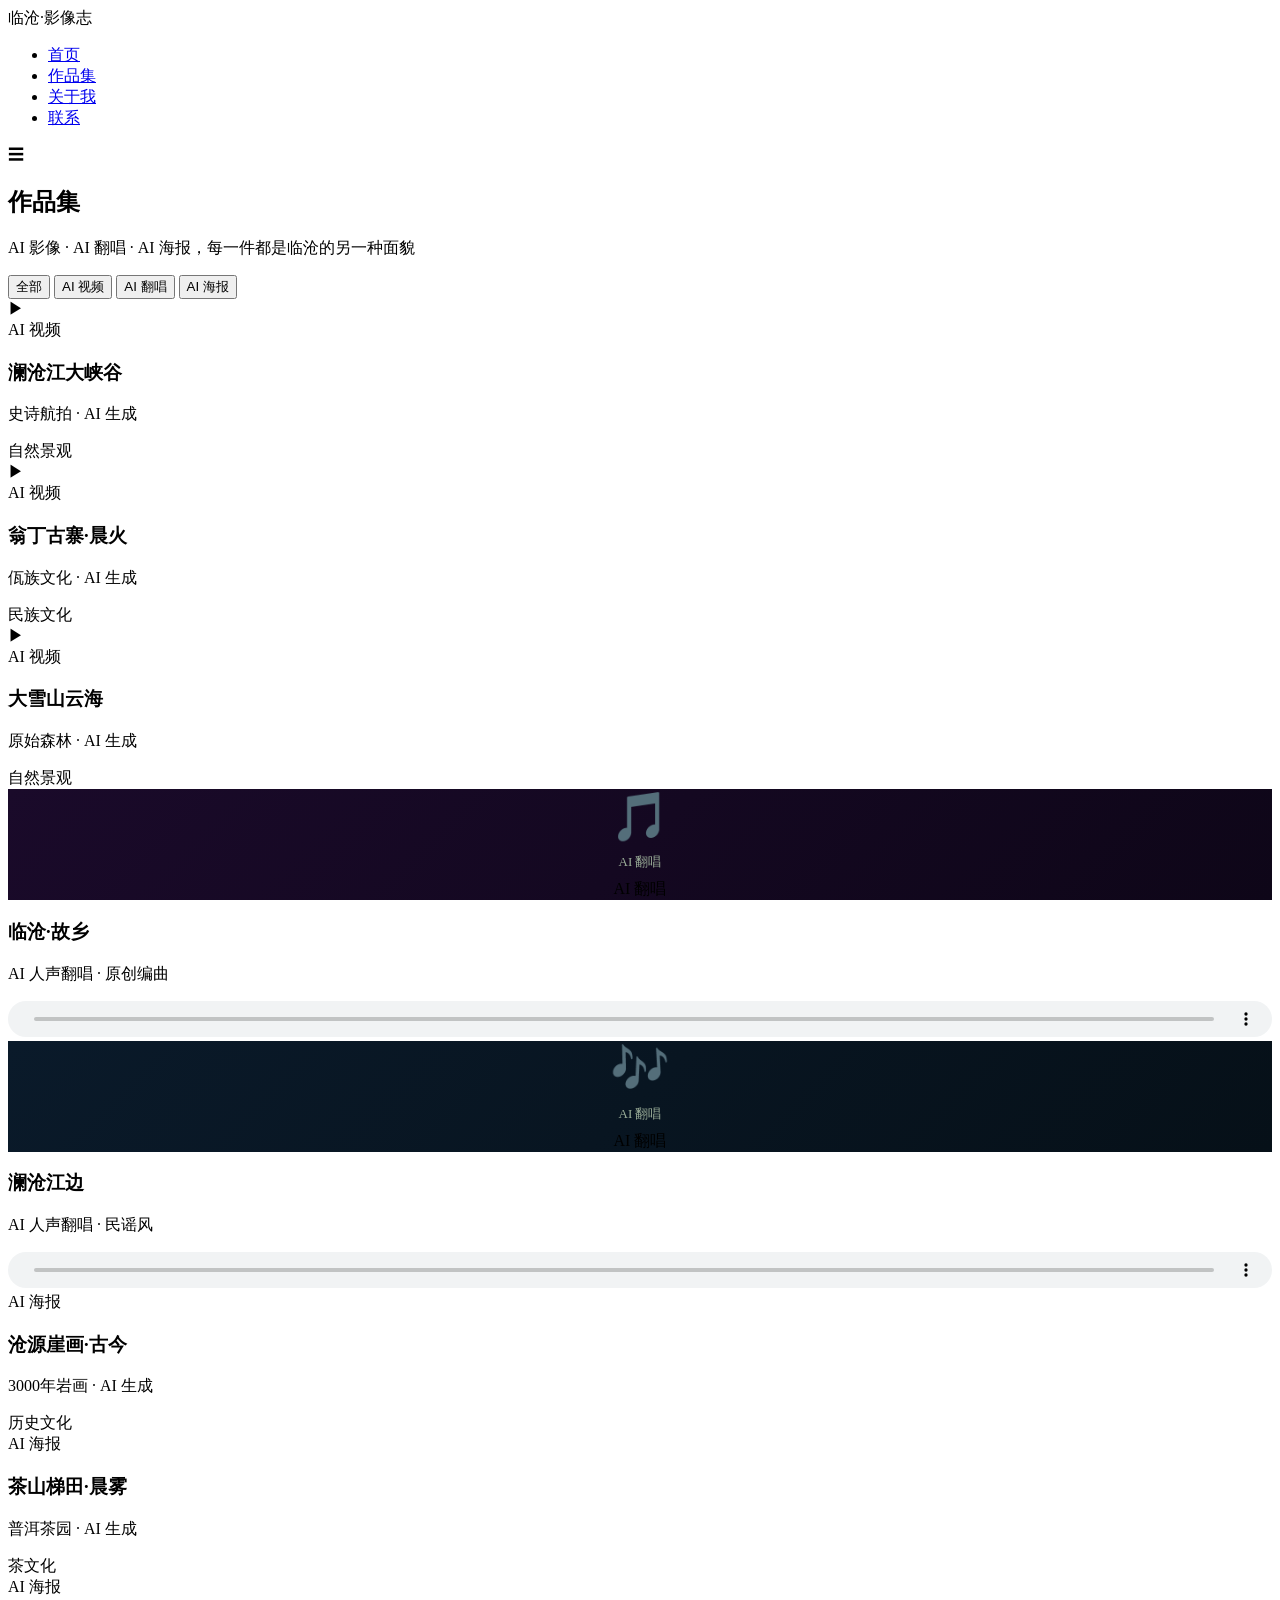
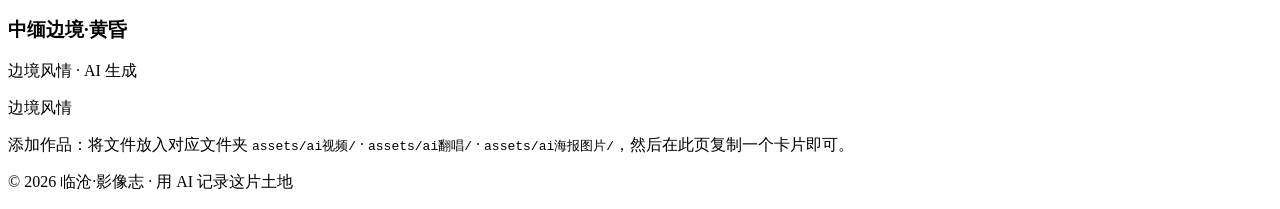
==== works.html @ 9c971013 "add works.html" ====
<!DOCTYPE html>
<html lang="zh-CN">
<head>
  <meta charset="UTF-8" />
  <meta name="viewport" content="width=device-width, initial-scale=1.0" />
  <title>作品集 · 临沧·影像志</title>
  <link rel="stylesheet" href="style.css" />
  <style>
    /* 模态框 */
    #mediaModal {
      display: none; position: fixed; inset: 0; z-index: 999;
      background: rgba(0,0,0,0.88); align-items: center; justify-content: center;
    }
    #modalContent { position: relative; }
    .modal-close {
      position: fixed; top: 20px; right: 28px; font-size: 32px; color: #fff;
      cursor: pointer; z-index: 1000; line-height: 1;
    }
    /* 翻唱音频卡片 */
    .work-audio-bar {
      width: 100%; margin-top: 8px;
    }
    .work-audio-bar audio { width: 100%; height: 36px; }
  </style>
</head>
<body>

  <nav class="navbar">
    <div class="nav-logo">临沧·影像志</div>
    <ul class="nav-links">
      <li><a href="index.html">首页</a></li>
      <li><a href="works.html" class="active">作品集</a></li>
      <li><a href="about.html">关于我</a></li>
      <li><a href="contact.html">联系</a></li>
    </ul>
    <div class="nav-toggle" onclick="toggleMenu()">&#9776;</div>
  </nav>

  <section class="page-hero">
    <h1>作品集</h1>
    <p>AI 影像 · AI 翻唱 · AI 海报，每一件都是临沧的另一种面貌</p>
  </section>

  <section class="works-section">
    <div class="filter-bar">
      <button class="filter-btn active" onclick="filterWorks('all', this)">全部</button>
      <button class="filter-btn" onclick="filterWorks('video', this)">AI 视频</button>
      <button class="filter-btn" onclick="filterWorks('audio', this)">AI 翻唱</button>
      <button class="filter-btn" onclick="filterWorks('image', this)">AI 海报</button>
    </div>

    <div class="works-grid" id="worksGrid">

      <!-- ===== AI 视频 ===== -->
      <div class="work-card" data-type="video" onclick="openMedia('assets/ai视频/澜沧江大峡谷.mp4','video')">
        <div class="work-media">
          <div class="work-thumb" style="background:linear-gradient(135deg,#1a3020,#0a1a10)"></div>
          <div class="work-play">▶</div>
          <span class="work-type-badge">AI 视频</span>
        </div>
        <div class="work-info">
          <h3>澜沧江大峡谷</h3>
          <p>史诗航拍 · AI 生成</p>
          <span class="work-tag">自然景观</span>
        </div>
      </div>

      <div class="work-card" data-type="video" onclick="openMedia('assets/ai视频/翁丁古寨.mp4','video')">
        <div class="work-media">
          <div class="work-thumb" style="background:linear-gradient(135deg,#2a1a0a,#1a0a00)"></div>
          <div class="work-play">▶</div>
          <span class="work-type-badge">AI 视频</span>
        </div>
        <div class="work-info">
          <h3>翁丁古寨·晨火</h3>
          <p>佤族文化 · AI 生成</p>
          <span class="work-tag">民族文化</span>
        </div>
      </div>

      <div class="work-card" data-type="video" onclick="openMedia('assets/ai视频/大雪山云海.mp4','video')">
        <div class="work-media">
          <div class="work-thumb" style="background:linear-gradient(135deg,#0a1a2a,#060e18)"></div>
          <div class="work-play">▶</div>
          <span class="work-type-badge">AI 视频</span>
        </div>
        <div class="work-info">
          <h3>大雪山云海</h3>
          <p>原始森林 · AI 生成</p>
          <span class="work-tag">自然景观</span>
        </div>
      </div>

      <!-- ===== AI 翻唱 ===== -->
      <div class="work-card" data-type="audio">
        <div class="work-media" style="background:linear-gradient(135deg,#1a0a2a,#0e0618);display:flex;align-items:center;justify-content:center;flex-direction:column;gap:8px;">
          <div style="font-size:48px;">🎵</div>
          <span style="font-size:13px;color:#9db09a;">AI 翻唱</span>
          <span class="work-type-badge">AI 翻唱</span>
        </div>
        <div class="work-info">
          <h3>临沧·故乡</h3>
          <p>AI 人声翻唱 · 原创编曲</p>
          <div class="work-audio-bar">
            <audio controls src="assets/ai翻唱/临沧故乡.mp3"></audio>
          </div>
        </div>
      </div>

      <div class="work-card" data-type="audio">
        <div class="work-media" style="background:linear-gradient(135deg,#0a1a2a,#061018);display:flex;align-items:center;justify-content:center;flex-direction:column;gap:8px;">
          <div style="font-size:48px;">🎶</div>
          <span style="font-size:13px;color:#9db09a;">AI 翻唱</span>
          <span class="work-type-badge">AI 翻唱</span>
        </div>
        <div class="work-info">
          <h3>澜沧江边</h3>
          <p>AI 人声翻唱 · 民谣风</p>
          <div class="work-audio-bar">
            <audio controls src="assets/ai翻唱/澜沧江边.mp3"></audio>
          </div>
        </div>
      </div>

      <!-- ===== AI 海报 ===== -->
      <div class="work-card" data-type="image" onclick="openMedia('assets/ai海报图片/崖画.jpg','image')">
        <div class="work-media">
          <div class="work-thumb" style="background:linear-gradient(135deg,#2a1a0a,#180e04)"></div>
          <span class="work-type-badge">AI 海报</span>
        </div>
        <div class="work-info">
          <h3>沧源崖画·古今</h3>
          <p>3000年岩画 · AI 生成</p>
          <span class="work-tag">历史文化</span>
        </div>
      </div>

      <div class="work-card" data-type="image" onclick="openMedia('assets/ai海报图片/茶山.jpg','image')">
        <div class="work-media">
          <div class="work-thumb" style="background:linear-gradient(135deg,#0a2a14,#041a0a)"></div>
          <span class="work-type-badge">AI 海报</span>
        </div>
        <div class="work-info">
          <h3>茶山梯田·晨雾</h3>
          <p>普洱茶园 · AI 生成</p>
          <span class="work-tag">茶文化</span>
        </div>
      </div>

      <div class="work-card" data-type="image" onclick="openMedia('assets/ai海报图片/边境.jpg','image')">
        <div class="work-media">
          <div class="work-thumb" style="background:linear-gradient(135deg,#1a1a0a,#0e0e04)"></div>
          <span class="work-type-badge">AI 海报</span>
        </div>
        <div class="work-info">
          <h3>中缅边境·黄昏</h3>
          <p>边境风情 · AI 生成</p>
          <span class="work-tag">边境风情</span>
        </div>
      </div>

    </div>
  </section>

  <section class="add-work-hint">
    <p>添加作品：将文件放入对应文件夹 <code>assets/ai视频/</code> · <code>assets/ai翻唱/</code> · <code>assets/ai海报图片/</code>，然后在此页复制一个卡片即可。</p>
  </section>

  <!-- 媒体模态框 -->
  <div id="mediaModal">
    <span class="modal-close" onclick="closeModal()">✕</span>
    <div id="modalContent"></div>
  </div>

  <footer class="footer">
    <p>© 2026 临沧·影像志 · 用 AI 记录这片土地</p>
  </footer>

  <script src="main.js"></script>
</body>
</html>
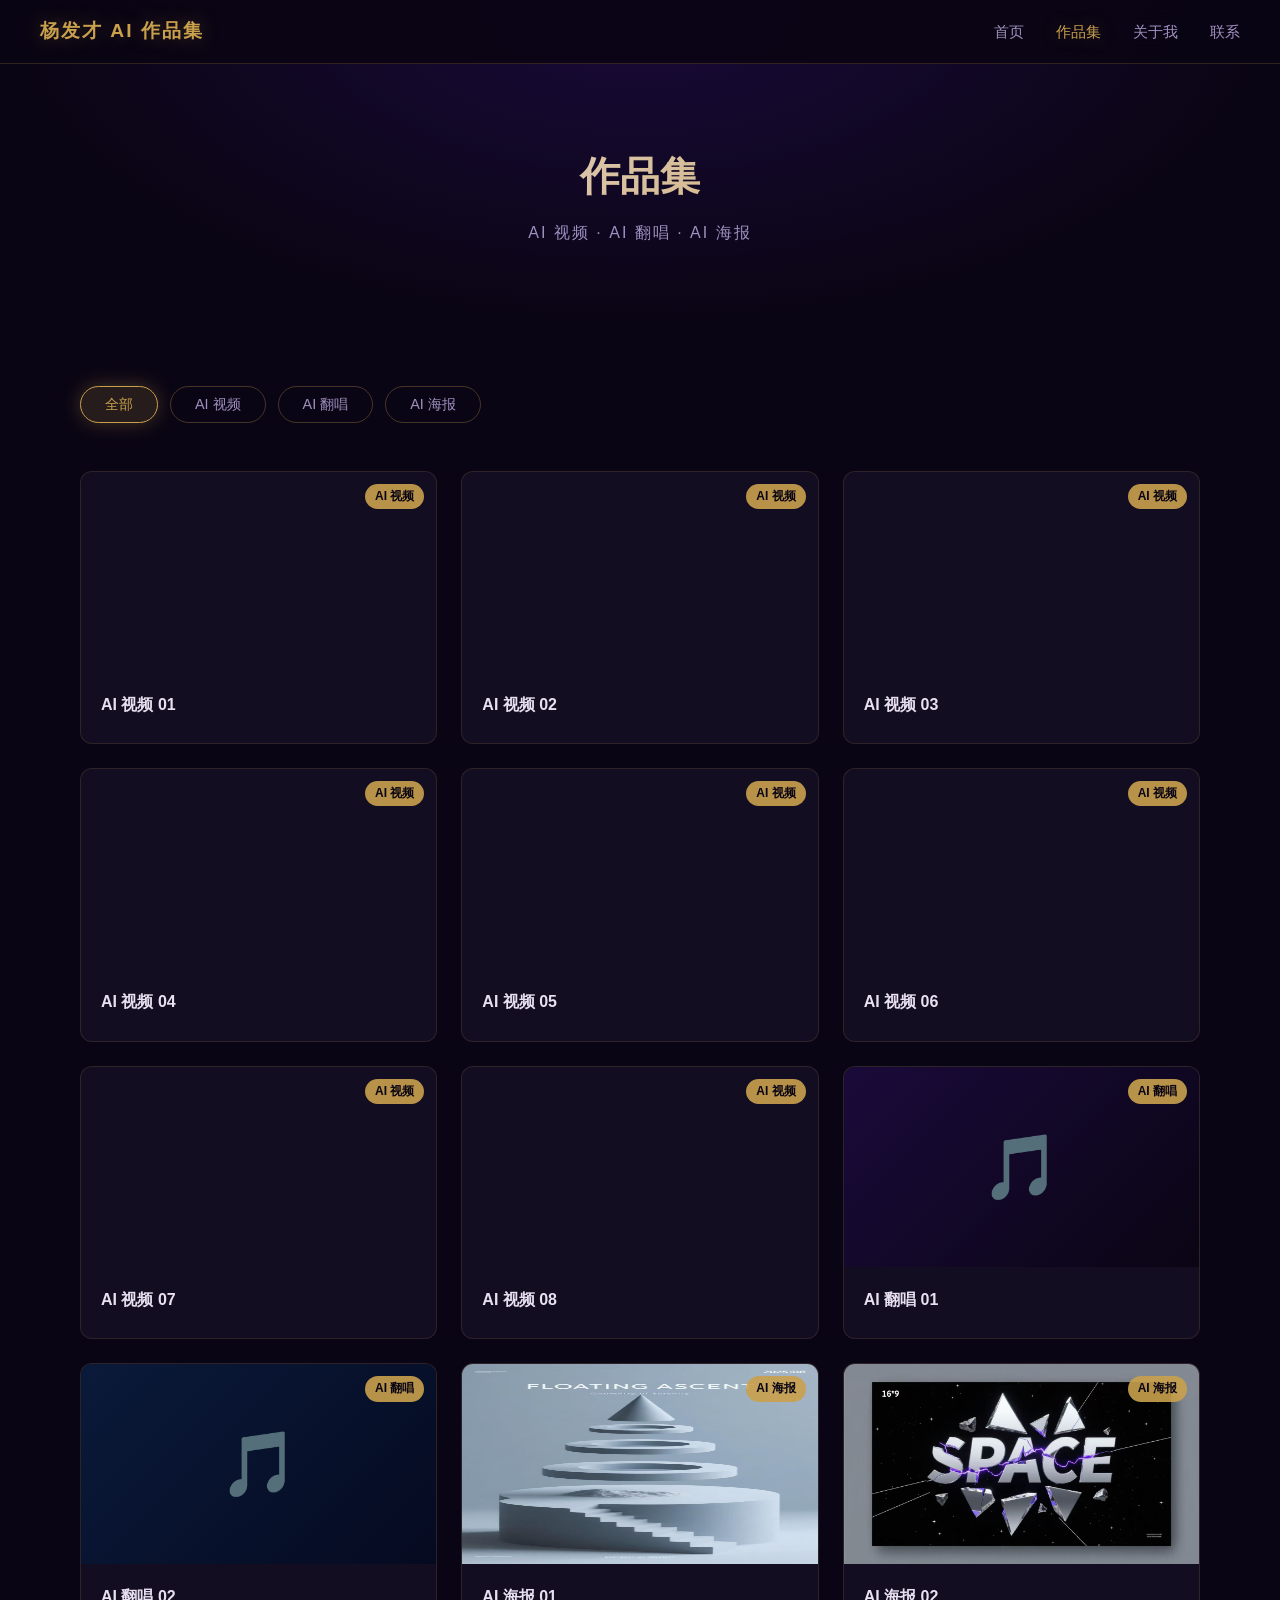
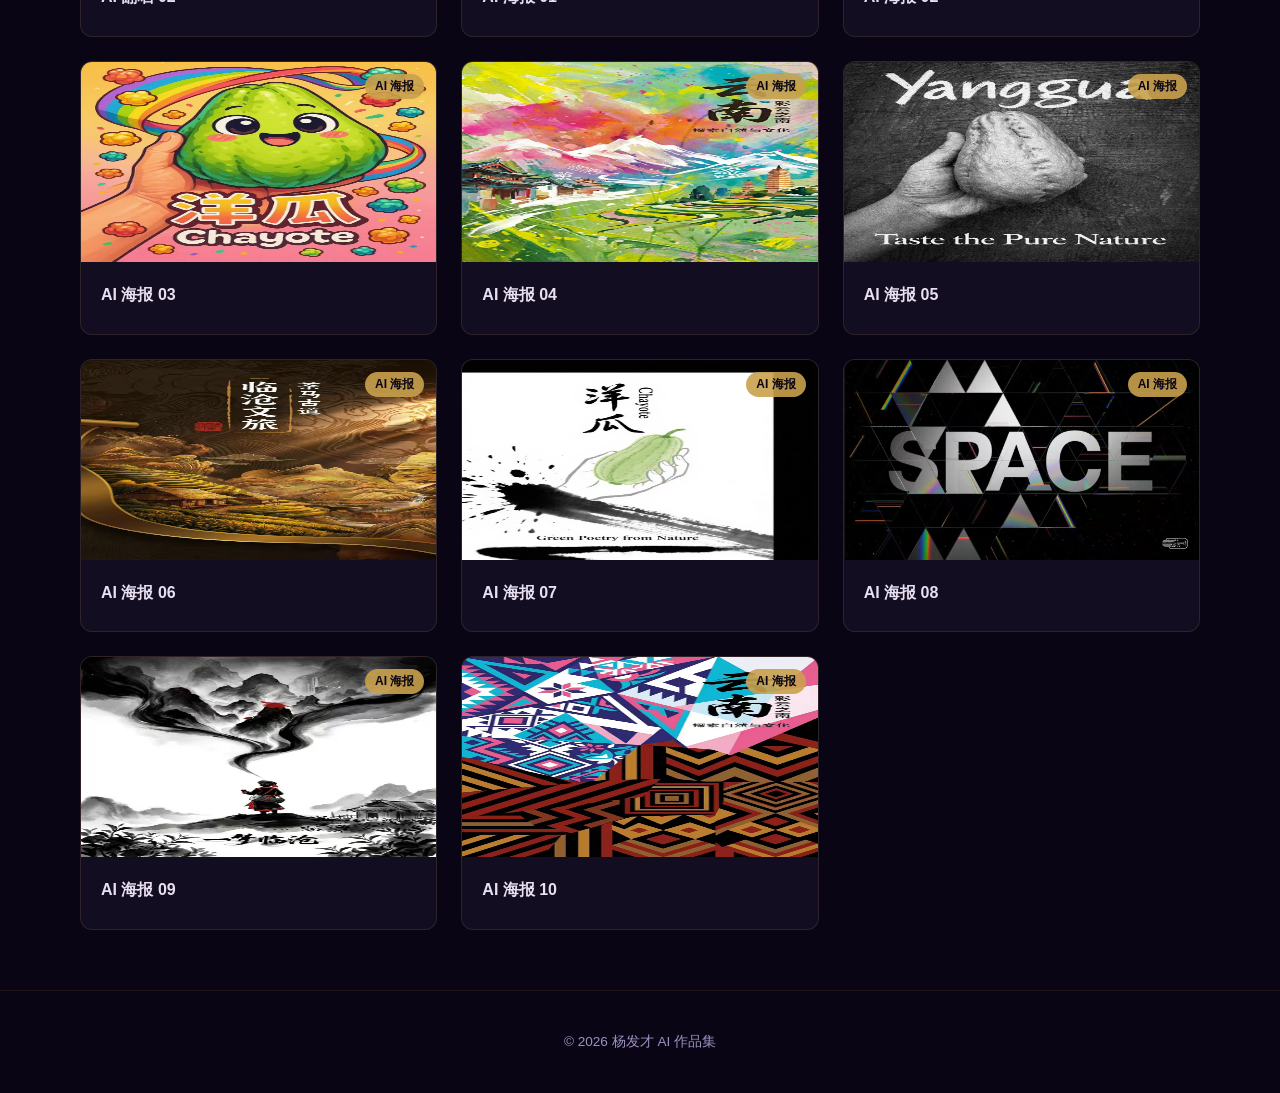
==== commit 7f4721d2: "update works.html" ====
--- a/works.html
+++ b/works.html
@@ -3,30 +3,13 @@
 <head>
   <meta charset="UTF-8" />
   <meta name="viewport" content="width=device-width, initial-scale=1.0" />
-  <title>作品集 · 临沧·影像志</title>
+  <meta http-equiv="Cache-Control" content="no-cache, no-store, must-revalidate" />
+  <title>作品集 · 杨发才 AI 作品集</title>
   <link rel="stylesheet" href="style.css" />
-  <style>
-    /* 模态框 */
-    #mediaModal {
-      display: none; position: fixed; inset: 0; z-index: 999;
-      background: rgba(0,0,0,0.88); align-items: center; justify-content: center;
-    }
-    #modalContent { position: relative; }
-    .modal-close {
-      position: fixed; top: 20px; right: 28px; font-size: 32px; color: #fff;
-      cursor: pointer; z-index: 1000; line-height: 1;
-    }
-    /* 翻唱音频卡片 */
-    .work-audio-bar {
-      width: 100%; margin-top: 8px;
-    }
-    .work-audio-bar audio { width: 100%; height: 36px; }
-  </style>
 </head>
 <body>
-
   <nav class="navbar">
-    <div class="nav-logo">临沧·影像志</div>
+    <div class="nav-logo">杨发才 AI 作品集</div>
     <ul class="nav-links">
       <li><a href="index.html">首页</a></li>
       <li><a href="works.html" class="active">作品集</a></li>
@@ -38,144 +21,112 @@
 
   <section class="page-hero">
     <h1>作品集</h1>
-    <p>AI 影像 · AI 翻唱 · AI 海报，每一件都是临沧的另一种面貌</p>
+    <p>AI 视频 · AI 翻唱 · AI 海报</p>
   </section>
 
   <section class="works-section">
     <div class="filter-bar">
-      <button class="filter-btn active" onclick="filterWorks('all', this)">全部</button>
-      <button class="filter-btn" onclick="filterWorks('video', this)">AI 视频</button>
-      <button class="filter-btn" onclick="filterWorks('audio', this)">AI 翻唱</button>
-      <button class="filter-btn" onclick="filterWorks('image', this)">AI 海报</button>
+      <button class="filter-btn active" onclick="filterWorks('all',this)">全部</button>
+      <button class="filter-btn" onclick="filterWorks('video',this)">AI 视频</button>
+      <button class="filter-btn" onclick="filterWorks('audio',this)">AI 翻唱</button>
+      <button class="filter-btn" onclick="filterWorks('poster',this)">AI 海报</button>
     </div>
 
-    <div class="works-grid" id="worksGrid">
-
-      <!-- ===== AI 视频 ===== -->
-      <div class="work-card" data-type="video" onclick="openMedia('assets/ai视频/澜沧江大峡谷.mp4','video')">
-        <div class="work-media">
-          <div class="work-thumb" style="background:linear-gradient(135deg,#1a3020,#0a1a10)"></div>
-          <div class="work-play">▶</div>
-          <span class="work-type-badge">AI 视频</span>
-        </div>
-        <div class="work-info">
-          <h3>澜沧江大峡谷</h3>
-          <p>史诗航拍 · AI 生成</p>
-          <span class="work-tag">自然景观</span>
-        </div>
+    <div class="works-grid">
+      <!-- AI 视频 -->
+      <div class="work-card" data-type="video" onclick="openMedia('assets/ai-video/0e7ae7ce29734957e2212048a3cb2290.mp4','video')">
+        <div class="work-media"><video class="work-thumb" src="assets/ai-video/0e7ae7ce29734957e2212048a3cb2290.mp4" muted preload="metadata"></video><div class="work-play">▶</div><span class="work-type-badge">AI 视频</span></div>
+        <div class="work-info"><h3>AI 视频 01</h3></div>
+      </div>
+      <div class="work-card" data-type="video" onclick="openMedia('assets/ai-video/146c8fc3054befcf459a25667d44dc62.mp4','video')">
+        <div class="work-media"><video class="work-thumb" src="assets/ai-video/146c8fc3054befcf459a25667d44dc62.mp4" muted preload="metadata"></video><div class="work-play">▶</div><span class="work-type-badge">AI 视频</span></div>
+        <div class="work-info"><h3>AI 视频 02</h3></div>
+      </div>
+      <div class="work-card" data-type="video" onclick="openMedia('assets/ai-video/5891eb3275395c348cfccd5584b81530.mp4','video')">
+        <div class="work-media"><video class="work-thumb" src="assets/ai-video/5891eb3275395c348cfccd5584b81530.mp4" muted preload="metadata"></video><div class="work-play">▶</div><span class="work-type-badge">AI 视频</span></div>
+        <div class="work-info"><h3>AI 视频 03</h3></div>
+      </div>
+      <div class="work-card" data-type="video" onclick="openMedia('assets/ai-video/7cbf0978c1ae2b1af60dad521bec567b.mp4','video')">
+        <div class="work-media"><video class="work-thumb" src="assets/ai-video/7cbf0978c1ae2b1af60dad521bec567b.mp4" muted preload="metadata"></video><div class="work-play">▶</div><span class="work-type-badge">AI 视频</span></div>
+        <div class="work-info"><h3>AI 视频 04</h3></div>
+      </div>
+      <div class="work-card" data-type="video" onclick="openMedia('assets/ai-video/af3b2f32-ee2d-4e91-a12d-f33550698345.mp4','video')">
+        <div class="work-media"><video class="work-thumb" src="assets/ai-video/af3b2f32-ee2d-4e91-a12d-f33550698345.mp4" muted preload="metadata"></video><div class="work-play">▶</div><span class="work-type-badge">AI 视频</span></div>
+        <div class="work-info"><h3>AI 视频 05</h3></div>
+      </div>
+      <div class="work-card" data-type="video" onclick="openMedia('assets/ai-video/bb40b3518b5128cc91538fd241331a33.mp4','video')">
+        <div class="work-media"><video class="work-thumb" src="assets/ai-video/bb40b3518b5128cc91538fd241331a33.mp4" muted preload="metadata"></video><div class="work-play">▶</div><span class="work-type-badge">AI 视频</span></div>
+        <div class="work-info"><h3>AI 视频 06</h3></div>
+      </div>
+      <div class="work-card" data-type="video" onclick="openMedia('assets/ai-video/c75f04979e36f1fa1551b07de4a81046.mp4','video')">
+        <div class="work-media"><video class="work-thumb" src="assets/ai-video/c75f04979e36f1fa1551b07de4a81046.mp4" muted preload="metadata"></video><div class="work-play">▶</div><span class="work-type-badge">AI 视频</span></div>
+        <div class="work-info"><h3>AI 视频 07</h3></div>
+      </div>
+      <div class="work-card" data-type="video" onclick="openMedia('assets/ai-video/d00f1aa0c6504b560376fbf6b341b7b9.mp4','video')">
+        <div class="work-media"><video class="work-thumb" src="assets/ai-video/d00f1aa0c6504b560376fbf6b341b7b9.mp4" muted preload="metadata"></video><div class="work-play">▶</div><span class="work-type-badge">AI 视频</span></div>
+        <div class="work-info"><h3>AI 视频 08</h3></div>
       </div>
 
-      <div class="work-card" data-type="video" onclick="openMedia('assets/ai视频/翁丁古寨.mp4','video')">
-        <div class="work-media">
-          <div class="work-thumb" style="background:linear-gradient(135deg,#2a1a0a,#1a0a00)"></div>
-          <div class="work-play">▶</div>
-          <span class="work-type-badge">AI 视频</span>
-        </div>
-        <div class="work-info">
-          <h3>翁丁古寨·晨火</h3>
-          <p>佤族文化 · AI 生成</p>
-          <span class="work-tag">民族文化</span>
-        </div>
+      <!-- AI 翻唱 -->
+      <div class="work-card" data-type="audio" onclick="openMedia('assets/ai-video/fba10bb7bec936bc6e0e8ec481bf1ea3.mp4','video')">
+        <div class="work-media" style="background:linear-gradient(135deg,#1a0a3a,#0a0514);display:flex;align-items:center;justify-content:center;"><div style="font-size:4rem;">🎵</div><div class="work-play">▶</div><span class="work-type-badge">AI 翻唱</span></div>
+        <div class="work-info"><h3>AI 翻唱 01</h3></div>
+      </div>
+      <div class="work-card" data-type="audio" onclick="openMedia('assets/ai-video/%E6%8A%96%E9%9F%B32025827-675938.mp4','video')">
+        <div class="work-media" style="background:linear-gradient(135deg,#0a1a3a,#050a20);display:flex;align-items:center;justify-content:center;"><div style="font-size:4rem;">🎵</div><div class="work-play">▶</div><span class="work-type-badge">AI 翻唱</span></div>
+        <div class="work-info"><h3>AI 翻唱 02</h3></div>
       </div>
 
-      <div class="work-card" data-type="video" onclick="openMedia('assets/ai视频/大雪山云海.mp4','video')">
-        <div class="work-media">
-          <div class="work-thumb" style="background:linear-gradient(135deg,#0a1a2a,#060e18)"></div>
-          <div class="work-play">▶</div>
-          <span class="work-type-badge">AI 视频</span>
-        </div>
-        <div class="work-info">
-          <h3>大雪山云海</h3>
-          <p>原始森林 · AI 生成</p>
-          <span class="work-tag">自然景观</span>
-        </div>
+      <!-- AI 海报 -->
+      <div class="work-card" data-type="poster" onclick="openMedia('assets/ai-poster/2bb41c842229533bdb41d0cc1058a978.jpg','image')">
+        <div class="work-media"><img class="work-thumb" src="assets/ai-poster/2bb41c842229533bdb41d0cc1058a978.jpg" loading="lazy" /><span class="work-type-badge">AI 海报</span></div>
+        <div class="work-info"><h3>AI 海报 01</h3></div>
       </div>
-
-      <!-- ===== AI 翻唱 ===== -->
-      <div class="work-card" data-type="audio">
-        <div class="work-media" style="background:linear-gradient(135deg,#1a0a2a,#0e0618);display:flex;align-items:center;justify-content:center;flex-direction:column;gap:8px;">
-          <div style="font-size:48px;">🎵</div>
-          <span style="font-size:13px;color:#9db09a;">AI 翻唱</span>
-          <span class="work-type-badge">AI 翻唱</span>
-        </div>
-        <div class="work-info">
-          <h3>临沧·故乡</h3>
-          <p>AI 人声翻唱 · 原创编曲</p>
-          <div class="work-audio-bar">
-            <audio controls src="assets/ai翻唱/临沧故乡.mp3"></audio>
-          </div>
-        </div>
+      <div class="work-card" data-type="poster" onclick="openMedia('assets/ai-poster/31a9aee118640852f2557542a986e613.jpg','image')">
+        <div class="work-media"><img class="work-thumb" src="assets/ai-poster/31a9aee118640852f2557542a986e613.jpg" loading="lazy" /><span class="work-type-badge">AI 海报</span></div>
+        <div class="work-info"><h3>AI 海报 02</h3></div>
       </div>
-
-      <div class="work-card" data-type="audio">
-        <div class="work-media" style="background:linear-gradient(135deg,#0a1a2a,#061018);display:flex;align-items:center;justify-content:center;flex-direction:column;gap:8px;">
-          <div style="font-size:48px;">🎶</div>
-          <span style="font-size:13px;color:#9db09a;">AI 翻唱</span>
-          <span class="work-type-badge">AI 翻唱</span>
-        </div>
-        <div class="work-info">
-          <h3>澜沧江边</h3>
-          <p>AI 人声翻唱 · 民谣风</p>
-          <div class="work-audio-bar">
-            <audio controls src="assets/ai翻唱/澜沧江边.mp3"></audio>
-          </div>
-        </div>
+      <div class="work-card" data-type="poster" onclick="openMedia('assets/ai-poster/39742ba9df888f923153524602ca7253.jpg','image')">
+        <div class="work-media"><img class="work-thumb" src="assets/ai-poster/39742ba9df888f923153524602ca7253.jpg" loading="lazy" /><span class="work-type-badge">AI 海报</span></div>
+        <div class="work-info"><h3>AI 海报 03</h3></div>
       </div>
-
-      <!-- ===== AI 海报 ===== -->
-      <div class="work-card" data-type="image" onclick="openMedia('assets/ai海报图片/崖画.jpg','image')">
-        <div class="work-media">
-          <div class="work-thumb" style="background:linear-gradient(135deg,#2a1a0a,#180e04)"></div>
-          <span class="work-type-badge">AI 海报</span>
-        </div>
-        <div class="work-info">
-          <h3>沧源崖画·古今</h3>
-          <p>3000年岩画 · AI 生成</p>
-          <span class="work-tag">历史文化</span>
-        </div>
+      <div class="work-card" data-type="poster" onclick="openMedia('assets/ai-poster/646ed021783044ed981c46c8a5b32638.jpg','image')">
+        <div class="work-media"><img class="work-thumb" src="assets/ai-poster/646ed021783044ed981c46c8a5b32638.jpg" loading="lazy" /><span class="work-type-badge">AI 海报</span></div>
+        <div class="work-info"><h3>AI 海报 04</h3></div>
       </div>
-
-      <div class="work-card" data-type="image" onclick="openMedia('assets/ai海报图片/茶山.jpg','image')">
-        <div class="work-media">
-          <div class="work-thumb" style="background:linear-gradient(135deg,#0a2a14,#041a0a)"></div>
-          <span class="work-type-badge">AI 海报</span>
-        </div>
-        <div class="work-info">
-          <h3>茶山梯田·晨雾</h3>
-          <p>普洱茶园 · AI 生成</p>
-          <span class="work-tag">茶文化</span>
-        </div>
+      <div class="work-card" data-type="poster" onclick="openMedia('assets/ai-poster/694c0d59db4a9f6296c192c5bfeff00d.jpg','image')">
+        <div class="work-media"><img class="work-thumb" src="assets/ai-poster/694c0d59db4a9f6296c192c5bfeff00d.jpg" loading="lazy" /><span class="work-type-badge">AI 海报</span></div>
+        <div class="work-info"><h3>AI 海报 05</h3></div>
       </div>
-
-      <div class="work-card" data-type="image" onclick="openMedia('assets/ai海报图片/边境.jpg','image')">
-        <div class="work-media">
-          <div class="work-thumb" style="background:linear-gradient(135deg,#1a1a0a,#0e0e04)"></div>
-          <span class="work-type-badge">AI 海报</span>
-        </div>
-        <div class="work-info">
-          <h3>中缅边境·黄昏</h3>
-          <p>边境风情 · AI 生成</p>
-          <span class="work-tag">边境风情</span>
-        </div>
+      <div class="work-card" data-type="poster" onclick="openMedia('assets/ai-poster/69c1e611c5299a27e04ebbc33ae2bdbe.jpg','image')">
+        <div class="work-media"><img class="work-thumb" src="assets/ai-poster/69c1e611c5299a27e04ebbc33ae2bdbe.jpg" loading="lazy" /><span class="work-type-badge">AI 海报</span></div>
+        <div class="work-info"><h3>AI 海报 06</h3></div>
       </div>
-
+      <div class="work-card" data-type="poster" onclick="openMedia('assets/ai-poster/7078351fe4472de0d9f34f1eef9b3b5f.jpg','image')">
+        <div class="work-media"><img class="work-thumb" src="assets/ai-poster/7078351fe4472de0d9f34f1eef9b3b5f.jpg" loading="lazy" /><span class="work-type-badge">AI 海报</span></div>
+        <div class="work-info"><h3>AI 海报 07</h3></div>
+      </div>
+      <div class="work-card" data-type="poster" onclick="openMedia('assets/ai-poster/85184b070bd0ccde0c6ed0bbdc7d4790.jpg','image')">
+        <div class="work-media"><img class="work-thumb" src="assets/ai-poster/85184b070bd0ccde0c6ed0bbdc7d4790.jpg" loading="lazy" /><span class="work-type-badge">AI 海报</span></div>
+        <div class="work-info"><h3>AI 海报 08</h3></div>
+      </div>
+      <div class="work-card" data-type="poster" onclick="openMedia('assets/ai-poster/911b8f155fc43b024aa89ec7f855c3a2.jpg','image')">
+        <div class="work-media"><img class="work-thumb" src="assets/ai-poster/911b8f155fc43b024aa89ec7f855c3a2.jpg" loading="lazy" /><span class="work-type-badge">AI 海报</span></div>
+        <div class="work-info"><h3>AI 海报 09</h3></div>
+      </div>
+      <div class="work-card" data-type="poster" onclick="openMedia('assets/ai-poster/9affa8f2200151225dbb8c5b4c49773c.jpg','image')">
+        <div class="work-media"><img class="work-thumb" src="assets/ai-poster/9affa8f2200151225dbb8c5b4c49773c.jpg" loading="lazy" /><span class="work-type-badge">AI 海报</span></div>
+        <div class="work-info"><h3>AI 海报 10</h3></div>
+      </div>
     </div>
   </section>
 
-  <section class="add-work-hint">
-    <p>添加作品：将文件放入对应文件夹 <code>assets/ai视频/</code> · <code>assets/ai翻唱/</code> · <code>assets/ai海报图片/</code>，然后在此页复制一个卡片即可。</p>
-  </section>
-
-  <!-- 媒体模态框 -->
   <div id="mediaModal">
     <span class="modal-close" onclick="closeModal()">✕</span>
     <div id="modalContent"></div>
   </div>
 
-  <footer class="footer">
-    <p>© 2026 临沧·影像志 · 用 AI 记录这片土地</p>
-  </footer>
-
+  <footer class="footer"><p>© 2026 杨发才 AI 作品集</p></footer>
   <script src="main.js"></script>
 </body>
 </html>
--- a/style.css
+++ b/style.css
@@ -0,0 +1,173 @@
+*, *::before, *::after { box-sizing: border-box; margin: 0; padding: 0; }
+
+:root {
+  --bg: #0a0514;
+  --bg2: #0f0820;
+  --bg3: #140b2a;
+  --accent: #c9a14d;
+  --accent2: #e8c87a;
+  --text: #e8e0f0;
+  --text2: #a090c0;
+  --card-bg: #130d22;
+  --nav-h: 64px;
+  --radius: 12px;
+  --glow: 0 0 20px rgba(201,161,77,0.3);
+}
+
+html { scroll-behavior: smooth; }
+body { font-family: 'PingFang SC', 'Microsoft YaHei', sans-serif; background: var(--bg); color: var(--text); line-height: 1.6; }
+
+/* NAV */
+.navbar {
+  position: fixed; top: 0; left: 0; right: 0; z-index: 100;
+  height: var(--nav-h); display: flex; align-items: center;
+  justify-content: space-between; padding: 0 40px;
+  background: rgba(10,5,20,0.92); backdrop-filter: blur(12px);
+  border-bottom: 1px solid rgba(201,161,77,0.2);
+}
+.nav-logo { font-size: 1.2rem; font-weight: 700; color: var(--accent); letter-spacing: 2px; text-shadow: var(--glow); }
+.nav-links { display: flex; gap: 32px; list-style: none; }
+.nav-links a { color: var(--text2); text-decoration: none; font-size: 0.95rem; transition: color 0.2s; }
+.nav-links a:hover, .nav-links a.active { color: var(--accent); text-shadow: var(--glow); }
+.nav-toggle { display: none; font-size: 1.5rem; cursor: pointer; color: var(--accent); }
+
+/* HERO */
+.hero {
+  position: relative; min-height: 100vh;
+  display: flex; align-items: center; justify-content: center;
+  background: radial-gradient(ellipse at 50% 40%, #1a0a3a 0%, #0a0514 70%);
+  overflow: hidden;
+}
+.hero::before {
+  content: ''; position: absolute; inset: 0;
+  background: url("data:image/svg+xml,%3Csvg width='60' height='60' viewBox='0 0 60 60' xmlns='http://www.w3.org/2000/svg'%3E%3Cg fill='none' fill-rule='evenodd'%3E%3Cg fill='%23c9a14d' fill-opacity='0.05'%3E%3Ccircle cx='30' cy='30' r='1'/%3E%3C/g%3E%3C/g%3E%3C/svg%3E");
+  pointer-events: none;
+}
+.hero-overlay { position: absolute; inset: 0; background: radial-gradient(ellipse at center, transparent 30%, rgba(10,5,20,0.8) 100%); }
+.hero-content { position: relative; z-index: 2; text-align: center; padding: 20px; }
+.hero-sub { color: var(--accent); font-size: 0.9rem; letter-spacing: 4px; text-transform: uppercase; margin-bottom: 16px; }
+.hero-title { font-size: clamp(2.5rem, 6vw, 5rem); font-weight: 900; line-height: 1.2; margin-bottom: 20px; background: linear-gradient(135deg, #fff 0%, var(--accent) 50%, var(--accent2) 100%); -webkit-background-clip: text; -webkit-text-fill-color: transparent; background-clip: text; }
+.hero-desc { color: var(--text2); font-size: 1.1rem; margin-bottom: 36px; letter-spacing: 2px; }
+.hero-scroll { position: absolute; bottom: 40px; left: 50%; transform: translateX(-50%); color: var(--accent); font-size: 1.5rem; animation: bounce 2s infinite; }
+@keyframes bounce { 0%,100%{transform:translateX(-50%) translateY(0)} 50%{transform:translateX(-50%) translateY(10px)} }
+
+/* BUTTONS */
+.btn-primary {
+  display: inline-block; padding: 14px 36px; border-radius: 40px;
+  background: linear-gradient(135deg, var(--accent), var(--accent2));
+  color: #0a0514; font-weight: 700; text-decoration: none; font-size: 1rem;
+  box-shadow: var(--glow); transition: transform 0.2s, box-shadow 0.2s;
+}
+.btn-primary:hover { transform: translateY(-2px); box-shadow: 0 0 40px rgba(201,161,77,0.6); }
+.btn-outline {
+  display: inline-block; padding: 12px 32px; border-radius: 40px;
+  border: 1px solid var(--accent); color: var(--accent);
+  text-decoration: none; font-size: 0.95rem; transition: all 0.2s;
+}
+.btn-outline:hover { background: rgba(201,161,77,0.1); box-shadow: var(--glow); }
+
+/* FEATURED */
+.featured { padding: 100px 40px; max-width: 1200px; margin: 0 auto; }
+.section-header { margin-bottom: 48px; }
+.section-tag { display: inline-block; padding: 4px 16px; border-radius: 20px; background: rgba(201,161,77,0.15); color: var(--accent); font-size: 0.8rem; letter-spacing: 2px; margin-bottom: 12px; border: 1px solid rgba(201,161,77,0.3); }
+.section-header h2 { font-size: 2rem; font-weight: 800; background: linear-gradient(135deg, var(--text), var(--accent)); -webkit-background-clip: text; -webkit-text-fill-color: transparent; background-clip: text; }
+
+.featured-grid { display: grid; grid-template-columns: 2fr 1fr 1fr; gap: 20px; }
+.featured-card { border-radius: var(--radius); overflow: hidden; background: var(--card-bg); border: 1px solid rgba(201,161,77,0.15); transition: transform 0.3s, box-shadow 0.3s; cursor: pointer; }
+.featured-card:hover { transform: translateY(-6px); box-shadow: 0 20px 60px rgba(201,161,77,0.2); border-color: rgba(201,161,77,0.4); }
+.featured-card.large .card-media { height: 320px; }
+.card-media { position: relative; height: 200px; overflow: hidden; }
+.card-media img { width: 100%; height: 100%; object-fit: cover; }
+.card-overlay { position: absolute; inset: 0; background: rgba(10,5,20,0.4); display: flex; align-items: flex-end; padding: 16px; }
+.card-type { background: rgba(201,161,77,0.9); color: #0a0514; padding: 4px 12px; border-radius: 20px; font-size: 0.8rem; font-weight: 700; }
+.card-info { padding: 20px; }
+.card-info h3 { font-size: 1.1rem; margin-bottom: 6px; color: var(--text); }
+.card-info p { color: var(--text2); font-size: 0.85rem; }
+.section-footer { text-align: center; margin-top: 48px; }
+
+/* STATS */
+.stats { display: flex; justify-content: center; gap: 80px; padding: 60px 40px; background: linear-gradient(135deg, rgba(201,161,77,0.05), rgba(100,50,200,0.05)); border-top: 1px solid rgba(201,161,77,0.1); border-bottom: 1px solid rgba(201,161,77,0.1); }
+.stat-item { text-align: center; }
+.stat-num { display: block; font-size: 2.5rem; font-weight: 900; color: var(--accent); text-shadow: var(--glow); }
+.stat-label { color: var(--text2); font-size: 0.9rem; letter-spacing: 1px; }
+
+/* PAGE HERO */
+.page-hero { padding: calc(var(--nav-h) + 80px) 40px 80px; text-align: center; background: radial-gradient(ellipse at 50% 0%, #1a0a3a 0%, var(--bg) 70%); }
+.page-hero h1 { font-size: 2.5rem; font-weight: 900; background: linear-gradient(135deg, var(--text), var(--accent)); -webkit-background-clip: text; -webkit-text-fill-color: transparent; background-clip: text; margin-bottom: 12px; }
+.page-hero p { color: var(--text2); letter-spacing: 2px; }
+
+/* WORKS */
+.works-section { padding: 60px 40px; max-width: 1200px; margin: 0 auto; }
+.filter-bar { display: flex; gap: 12px; margin-bottom: 48px; flex-wrap: wrap; }
+.filter-btn { padding: 8px 24px; border-radius: 30px; border: 1px solid rgba(201,161,77,0.3); background: transparent; color: var(--text2); cursor: pointer; font-size: 0.9rem; transition: all 0.2s; }
+.filter-btn:hover, .filter-btn.active { background: rgba(201,161,77,0.15); color: var(--accent); border-color: var(--accent); box-shadow: var(--glow); }
+.works-grid { display: grid; grid-template-columns: repeat(auto-fill, minmax(320px, 1fr)); gap: 24px; }
+.work-card { background: var(--card-bg); border-radius: var(--radius); overflow: hidden; border: 1px solid rgba(201,161,77,0.15); transition: transform 0.3s, box-shadow 0.3s; cursor: pointer; }
+.work-card:hover { transform: translateY(-6px); box-shadow: 0 20px 60px rgba(201,161,77,0.2); border-color: rgba(201,161,77,0.4); }
+.work-media { position: relative; height: 200px; overflow: hidden; }
+.work-thumb { width: 100%; height: 100%; }
+.work-play { position: absolute; inset: 0; display: flex; align-items: center; justify-content: center; font-size: 3rem; color: var(--accent); text-shadow: var(--glow); opacity: 0; transition: opacity 0.2s; }
+.work-card:hover .work-play { opacity: 1; }
+.work-type-badge { position: absolute; top: 12px; right: 12px; background: rgba(201,161,77,0.9); color: #0a0514; padding: 3px 10px; border-radius: 20px; font-size: 0.75rem; font-weight: 700; }
+.work-info { padding: 20px; }
+.work-info h3 { font-size: 1rem; margin-bottom: 6px; }
+.work-info p { color: var(--text2); font-size: 0.85rem; margin-bottom: 10px; }
+.work-tag { display: inline-block; padding: 3px 10px; border-radius: 20px; background: rgba(201,161,77,0.1); color: var(--accent); font-size: 0.75rem; border: 1px solid rgba(201,161,77,0.2); }
+
+/* UPLOAD HINT */
+.add-work-hint { text-align: center; padding: 40px; color: var(--text2); font-size: 0.9rem; }
+.add-work-hint code { background: rgba(201,161,77,0.1); padding: 2px 8px; border-radius: 4px; color: var(--accent); }
+.upload-btn-wrap { text-align: center; margin: 20px 0 40px; }
+
+/* ABOUT */
+.about-section { padding: 60px 40px; max-width: 1000px; margin: 0 auto; }
+.about-container { display: flex; gap: 60px; align-items: flex-start; }
+.about-avatar { flex-shrink: 0; }
+.avatar-circle { width: 160px; height: 160px; border-radius: 50%; overflow: hidden; border: 3px solid var(--accent); box-shadow: var(--glow); display: flex; align-items: center; justify-content: center; background: var(--bg3); }
+.avatar-circle img { width: 100%; height: 100%; object-fit: cover; }
+.avatar-fallback { font-size: 3rem; color: var(--accent); }
+.about-content h2 { font-size: 1.8rem; margin-bottom: 12px; color: var(--accent); }
+.about-lead { font-size: 1.1rem; margin-bottom: 16px; color: var(--text); }
+.about-content p { color: var(--text2); margin-bottom: 24px; }
+.skills-block { margin-bottom: 24px; }
+.skills-block h3 { font-size: 1rem; color: var(--accent); margin-bottom: 12px; letter-spacing: 1px; }
+.skill-tags { display: flex; flex-wrap: wrap; gap: 8px; }
+.skill-tags span { padding: 6px 16px; border-radius: 20px; background: rgba(201,161,77,0.1); color: var(--text); font-size: 0.85rem; border: 1px solid rgba(201,161,77,0.2); }
+
+/* CONTACT */
+.contact-section { padding: 60px 40px; max-width: 1000px; margin: 0 auto; }
+.contact-container { display: grid; grid-template-columns: 1fr 1fr; gap: 60px; }
+.contact-info h2, .contact-form h2 { font-size: 1.5rem; margin-bottom: 16px; color: var(--accent); }
+.contact-info p { color: var(--text2); margin-bottom: 32px; }
+.contact-items { display: flex; flex-direction: column; gap: 20px; }
+.contact-item { display: flex; gap: 16px; align-items: flex-start; }
+.contact-icon { font-size: 1.5rem; }
+.contact-item strong { display: block; color: var(--text); margin-bottom: 4px; }
+.contact-item p { color: var(--text2); margin: 0; }
+.form-group { margin-bottom: 20px; }
+.form-group label { display: block; color: var(--text2); font-size: 0.9rem; margin-bottom: 8px; }
+.form-group input, .form-group textarea { width: 100%; background: var(--bg3); border: 1px solid rgba(201,161,77,0.2); border-radius: 8px; padding: 12px 16px; color: var(--text); font-size: 0.95rem; outline: none; transition: border-color 0.2s; }
+.form-group input:focus, .form-group textarea:focus { border-color: var(--accent); box-shadow: 0 0 0 3px rgba(201,161,77,0.1); }
+.form-success { display: none; margin-top: 16px; padding: 12px 20px; background: rgba(201,161,77,0.1); border: 1px solid rgba(201,161,77,0.3); border-radius: 8px; color: var(--accent); }
+
+/* FOOTER */
+.footer { text-align: center; padding: 40px; color: var(--text2); font-size: 0.85rem; border-top: 1px solid rgba(201,161,77,0.1); }
+
+/* MODAL */
+#mediaModal { display: none; position: fixed; inset: 0; z-index: 999; background: rgba(0,0,0,0.92); align-items: center; justify-content: center; }
+#mediaModal.open { display: flex; }
+.modal-close { position: fixed; top: 20px; right: 28px; font-size: 32px; color: var(--accent); cursor: pointer; z-index: 1000; }
+#modalContent video, #modalContent img { max-width: 90vw; max-height: 85vh; border-radius: var(--radius); box-shadow: 0 0 60px rgba(201,161,77,0.3); }
+
+/* RESPONSIVE */
+@media (max-width: 768px) {
+  .navbar { padding: 0 20px; }
+  .nav-links { display: none; position: fixed; top: var(--nav-h); left: 0; right: 0; background: rgba(10,5,20,0.97); flex-direction: column; padding: 20px; gap: 16px; border-bottom: 1px solid rgba(201,161,77,0.2); }
+  .nav-links.open { display: flex; }
+  .nav-toggle { display: block; }
+  .featured-grid { grid-template-columns: 1fr; }
+  .stats { gap: 40px; flex-wrap: wrap; }
+  .about-container { flex-direction: column; }
+  .contact-container { grid-template-columns: 1fr; }
+  .featured, .works-section, .about-section, .contact-section { padding: 60px 20px; }
+}
